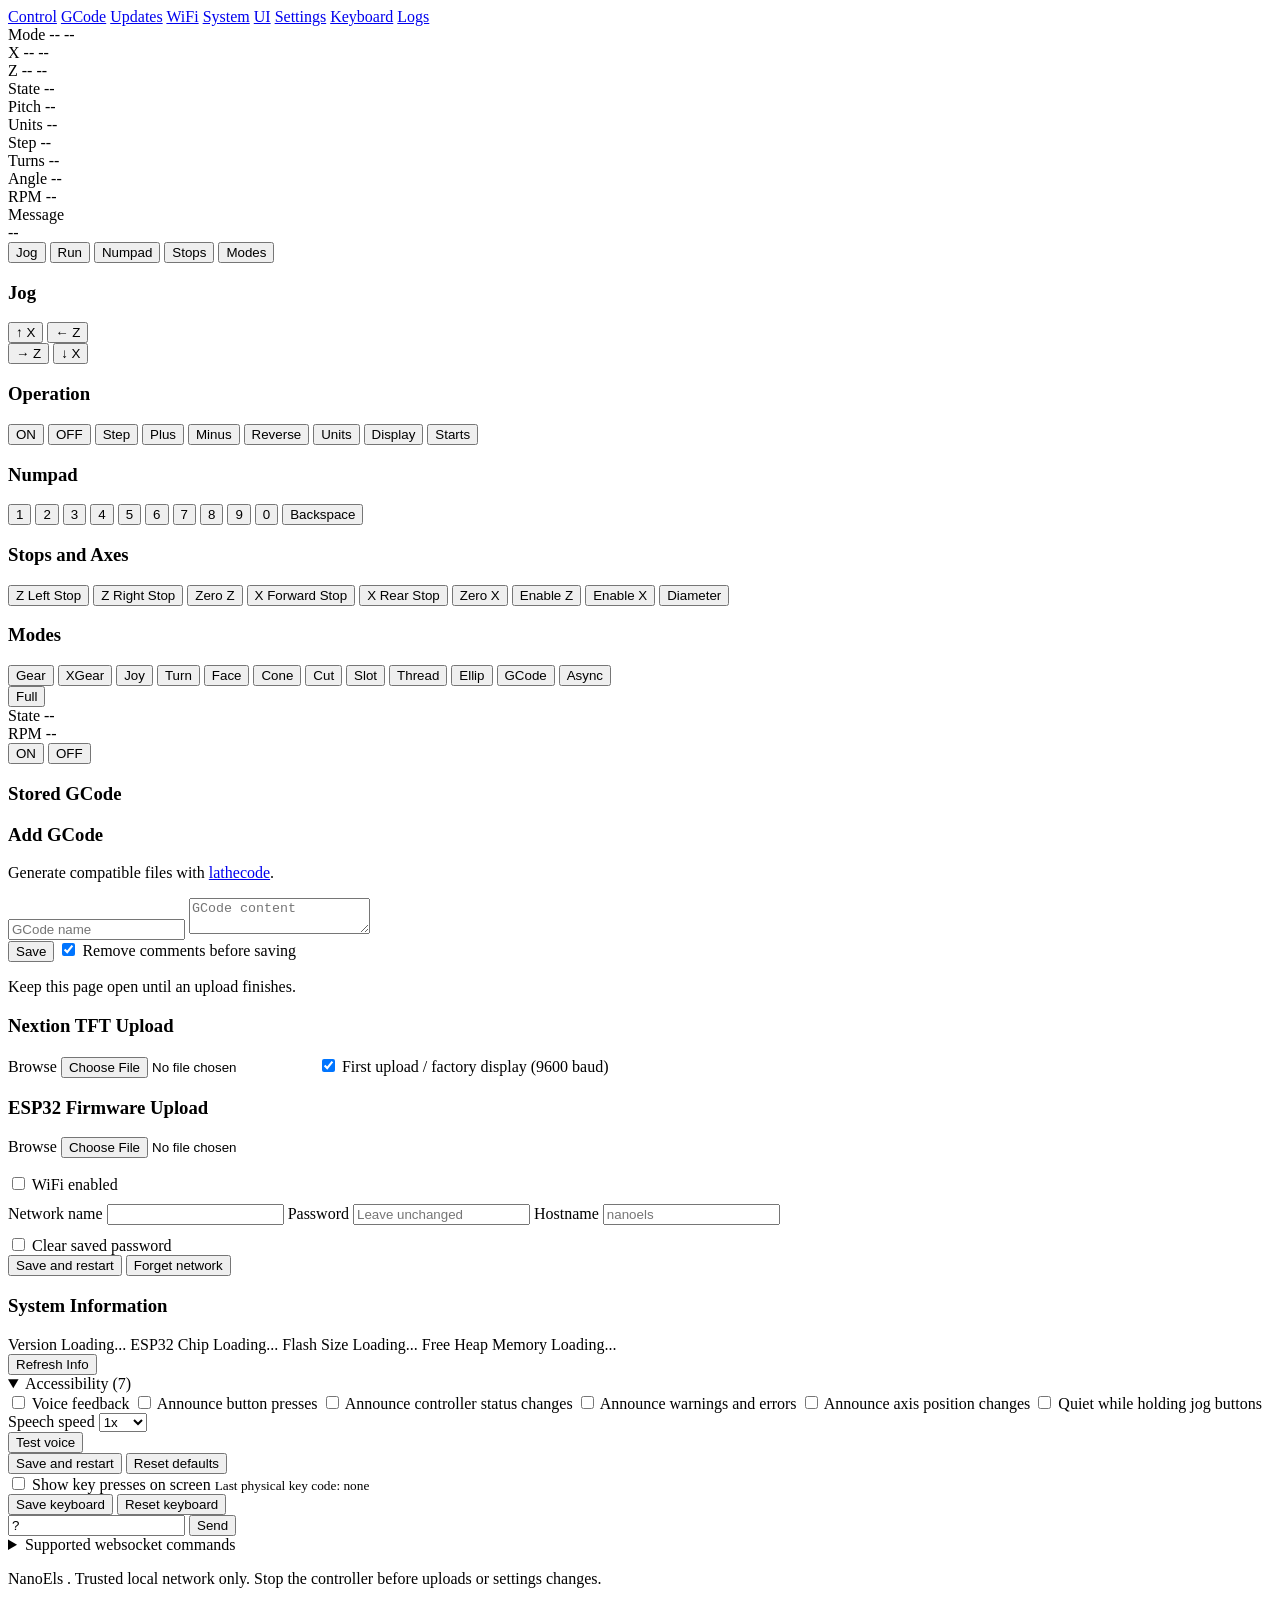
==== data/www/index.html @ 5fce3af6 "refactor(project): decouple into standalone multi-client repository - Restructure firmware into doma" ====
<!DOCTYPE html>
<html lang="en">
<head>
  <meta charset="UTF-8">
  <meta name="viewport" content="width=device-width, initial-scale=1.0">
  <title>NanoEls H5</title>
  <link rel="icon" href="data:;base64,">
  <link rel="stylesheet" href="/style.css">
</head>
<body>
  <div class="page-shell">
    <nav class="section-tabs" aria-label="Main sections">
      <a href="#control" data-section-link="control">Control</a>
      <a href="#gcode" data-section-link="gcode">GCode</a>
      <a href="#updates" data-section-link="updates">Updates</a>
      <a href="#wifi" data-section-link="wifi">WiFi</a>
      <a href="#system" data-section-link="system">System</a>
      <a href="#ui" data-section-link="ui">UI</a>
      <a href="#settings" data-section-link="settings">Settings</a>
      <a href="#keyboard" data-section-link="keyboard">Keyboard</a>
      <a href="#logs" data-section-link="logs">Logs</a>
    </nav>

    <main>
      <section id="section-control" class="app-section" data-section="control">
        <div class="section-stack control-stack">
          <section id="control-status" class="panel control-status-panel" aria-label="Controller status">
            <div class="control-status-grid">
              <div class="control-status-item control-status-button" data-control-shortcut-panel="modes" role="button" tabindex="0" aria-label="Open Modes">
                <span class="control-status-label">Mode</span>
                <span id="control-mode" class="control-status-value">--</span>
                <span id="control-mode-pitch" class="control-mode-pitch">--</span>
              </div>
              <div class="control-status-item control-status-button" data-control-shortcut-action="88" data-control-shortcut-label="Zero X" role="button" tabindex="0" aria-label="Zero X">
                <span class="control-status-label">X</span>
                <span id="control-x" class="control-status-value">--</span>
                <span id="control-x-inline-stops" class="control-axis-stops">--</span>
              </div>
              <div class="control-status-item control-status-button" data-control-shortcut-action="90" data-control-shortcut-label="Zero Z" role="button" tabindex="0" aria-label="Zero Z">
                <span class="control-status-label">Z</span>
                <span id="control-z" class="control-status-value">--</span>
                <span id="control-z-inline-stops" class="control-axis-stops">--</span>
              </div>
              <div class="control-status-item control-status-button control-y" data-control-shortcut-action="72" data-control-shortcut-label="Zero Y" role="button" tabindex="0" aria-label="Zero Y" hidden>
                <span class="control-status-label">Y</span>
                <span id="control-y" class="control-status-value">--</span>
                <span id="control-y-inline-stops" class="control-axis-stops">--</span>
              </div>
              <div class="control-status-item control-status-button control-status-extra" data-control-shortcut-action="27" data-control-shortcut-label="OFF" role="button" tabindex="0" aria-label="Stop controller">
                <span class="control-status-label">State</span>
                <span id="control-state" class="control-status-value">--</span>
              </div>
              <div class="control-status-item control-status-button control-status-extra" data-control-shortcut-action="82" data-control-shortcut-label="Reverse" role="button" tabindex="0" aria-label="Reverse pitch">
                <span class="control-status-label">Pitch</span>
                <span id="control-pitch" class="control-status-value">--</span>
              </div>
              <div class="control-status-item control-status-button control-status-extra" data-control-shortcut-action="77" data-control-shortcut-label="Units" role="button" tabindex="0" aria-label="Change units">
                <span class="control-status-label">Units</span>
                <span id="control-measure" class="control-status-value">--</span>
              </div>
              <div class="control-status-item control-status-button control-status-extra" data-control-shortcut-action="64" data-control-shortcut-label="Step" role="button" tabindex="0" aria-label="Change step">
                <span class="control-status-label">Step</span>
                <span id="control-step" class="control-status-value">--</span>
              </div>
              <div class="control-status-item control-status-button control-status-extra" data-control-shortcut-action="27" data-control-shortcut-label="Stop" role="button" tabindex="0" aria-label="Zero turns and angle">
                <span class="control-status-label">Turns</span>
                <span id="control-turns" class="control-status-value">--</span>
              </div>
              <div class="control-status-item control-status-button control-status-extra" data-control-shortcut-action="27" data-control-shortcut-label="Stop" role="button" tabindex="0" aria-label="Zero turns and angle">
                <span class="control-status-label">Angle</span>
                <span id="control-angle" class="control-status-value">--</span>
              </div>
              <div class="control-status-item control-status-extra">
                <span class="control-status-label">RPM</span>
                <span id="control-rpm" class="control-status-value">--</span>
              </div>
              <div class="control-status-item control-message control-extra-toggle" data-control-extra-toggle role="button" tabindex="0" aria-label="Show or hide controller details" aria-expanded="false">
                <div class="control-message-heading">
                  <span class="control-status-label">Message</span>
                  <span class="control-action-status" data-control-action-status role="status" aria-live="polite"></span>
                </div>
                <span id="control-message" class="control-status-value">--</span>
              </div>
            </div>
          </section>

          <div class="control-mobile-tabs" role="tablist" aria-label="Control groups">
            <button type="button" class="control-mobile-tab active" data-control-panel-tab="jog">Jog</button>
            <button type="button" class="control-mobile-tab" data-control-panel-tab="run">Run</button>
            <button type="button" class="control-mobile-tab" data-control-panel-tab="numpad">Numpad</button>
            <button type="button" class="control-mobile-tab" data-control-panel-tab="stops">Stops</button>
            <button type="button" class="control-mobile-tab" data-control-panel-tab="modes">Modes</button>
          </div>
          <div class="control-grid">
            <section class="panel control-panel active" data-control-panel="jog">
              <h3>Jog</h3>
              <div class="control-jog-grid">
                <button type="button" class="control-button hold control-jog-arrow control-jog-up" data-control-action="23" data-control-hold="1" data-control-label="X Forward" aria-label="Jog X forward" title="X Forward">
                  <span class="control-jog-symbol">↑</span>
                  <span class="control-jog-axis">X</span>
                </button>
                <button type="button" class="control-button hold control-jog-arrow control-jog-left" data-control-action="21" data-control-hold="1" data-control-label="Z Left" aria-label="Jog Z left" title="Z Left">
                  <span class="control-jog-symbol">←</span>
                  <span class="control-jog-axis">Z</span>
                </button>
                <div class="control-jog-center" aria-hidden="true"></div>
                <button type="button" class="control-button hold control-jog-arrow control-jog-right" data-control-action="22" data-control-hold="1" data-control-label="Z Right" aria-label="Jog Z right" title="Z Right">
                  <span class="control-jog-symbol">→</span>
                  <span class="control-jog-axis">Z</span>
                </button>
                <button type="button" class="control-button hold control-jog-arrow control-jog-down" data-control-action="24" data-control-hold="1" data-control-label="X Back" aria-label="Jog X back" title="X Back">
                  <span class="control-jog-symbol">↓</span>
                  <span class="control-jog-axis">X</span>
                </button>
                <button type="button" class="control-button hold control-jog-arrow control-jog-y-forward control-y" data-control-action="85" data-control-hold="1" data-control-label="Y Forward" aria-label="Jog Y forward" title="Y Forward" hidden>
                  <span class="control-jog-symbol">↑</span>
                  <span class="control-jog-axis">Y</span>
                </button>
                <button type="button" class="control-button hold control-jog-arrow control-jog-y-back control-y" data-control-action="74" data-control-hold="1" data-control-label="Y Back" aria-label="Jog Y back" title="Y Back" hidden>
                  <span class="control-jog-symbol">↓</span>
                  <span class="control-jog-axis">Y</span>
                </button>
              </div>
            </section>

            <section class="panel control-panel" data-control-panel="run">
              <h3>Operation</h3>
              <div class="control-button-grid">
                <button type="button" class="control-button" data-control-action="30">ON</button>
                <button type="button" class="control-button danger" data-control-action="27">OFF</button>
                <button type="button" class="control-button neutral" data-control-action="64">Step</button>
                <button type="button" class="control-button" data-control-action="95">Plus</button>
                <button type="button" class="control-button" data-control-action="60">Minus</button>
                <button type="button" class="control-button neutral" data-control-action="82">Reverse</button>
                <button type="button" class="control-button neutral" data-control-action="77">Units</button>
                <button type="button" class="control-button neutral" data-control-action="12">Display</button>
                <button type="button" class="control-button neutral" data-control-action="84">Starts</button>
              </div>
            </section>

            <section class="panel control-panel" data-control-panel="numpad">
              <h3>Numpad</h3>
              <div class="control-numpad">
                <button type="button" class="control-button neutral" data-control-action="49">1</button>
                <button type="button" class="control-button neutral" data-control-action="50">2</button>
                <button type="button" class="control-button neutral" data-control-action="51">3</button>
                <button type="button" class="control-button neutral" data-control-action="52">4</button>
                <button type="button" class="control-button neutral" data-control-action="53">5</button>
                <button type="button" class="control-button neutral" data-control-action="54">6</button>
                <button type="button" class="control-button neutral" data-control-action="55">7</button>
                <button type="button" class="control-button neutral" data-control-action="56">8</button>
                <button type="button" class="control-button neutral" data-control-action="57">9</button>
                <button type="button" class="control-button neutral" data-control-action="48">0</button>
                <button type="button" class="control-button neutral control-wide" data-control-action="28">Backspace</button>
              </div>
            </section>

            <section class="panel control-panel" data-control-panel="stops">
              <h3>Stops and Axes</h3>
              <div class="control-button-grid">
                <button type="button" class="control-button warning" data-control-action="65">Z Left Stop</button>
                <button type="button" class="control-button warning" data-control-action="68">Z Right Stop</button>
                <button type="button" class="control-button neutral" data-control-action="90">Zero Z</button>
                <button type="button" class="control-button warning" data-control-action="87">X Forward Stop</button>
                <button type="button" class="control-button warning" data-control-action="83">X Rear Stop</button>
                <button type="button" class="control-button neutral" data-control-action="88">Zero X</button>
                <button type="button" class="control-button warning control-y" data-control-action="73" hidden>Y Forward Stop</button>
                <button type="button" class="control-button warning control-y" data-control-action="75" hidden>Y Back Stop</button>
                <button type="button" class="control-button neutral control-y" data-control-action="72" hidden>Zero Y</button>
                <button type="button" class="control-button neutral" data-control-action="81">Enable Z</button>
                <button type="button" class="control-button neutral" data-control-action="67">Enable X</button>
                <button type="button" class="control-button neutral control-y" data-control-action="89" hidden>Enable Y</button>
                <button type="button" class="control-button neutral" data-control-action="79">Diameter</button>
              </div>
            </section>

            <section class="panel control-panel" data-control-panel="modes">
              <h3>Modes</h3>
              <div class="control-button-grid">
                <button type="button" class="control-button mode" data-control-action="97">Gear</button>
                <button type="button" class="control-button mode" data-control-action="109">XGear</button>
                <button type="button" class="control-button mode" data-control-action="108">Joy</button>
                <button type="button" class="control-button mode" data-control-action="98">Turn</button>
                <button type="button" class="control-button mode" data-control-action="99">Face</button>
                <button type="button" class="control-button mode" data-control-action="100">Cone</button>
                <button type="button" class="control-button mode" data-control-action="101">Cut</button>
                <button type="button" class="control-button mode" data-control-action="110">Slot</button>
                <button type="button" class="control-button mode" data-control-action="102">Thread</button>
                <button type="button" class="control-button mode" data-control-action="104">Ellip</button>
                <button type="button" class="control-button mode" data-control-action="105">GCode</button>
                <button type="button" class="control-button mode" data-control-action="103">Async</button>
                <button type="button" class="control-button mode control-y" data-control-action="106" hidden>Y</button>
              </div>
            </section>
          </div>
          <div class="control-bottom-bar">
            <button type="button" id="control-fullscreen" class="control-button control-fullscreen-button" aria-label="Fullscreen">Full</button>
            <div class="control-bottom-state control-status-button" data-control-shortcut-action="27" data-control-shortcut-label="OFF" role="button" tabindex="0" aria-label="Stop controller">
              <span class="control-status-label">State</span>
              <span id="control-bottom-state" class="control-status-value">--</span>
            </div>
            <div class="control-bottom-rpm">
              <span class="control-status-label">RPM</span>
              <span id="control-bottom-rpm" class="control-status-value">--</span>
            </div>
            <button type="button" class="control-button control-bottom-button" data-control-action="30">ON</button>
            <button type="button" class="control-button control-bottom-button danger" data-control-action="27">OFF</button>
          </div>
        </div>
      </section>

      <section id="section-gcode" class="app-section" data-section="gcode">
        <div class="section-stack">
          <section class="panel">
            <h3>Stored GCode</h3>
            <div id="gcode-list"></div>
            <p id="free-space"></p>
          </section>
          <section class="panel">
            <h3>Add GCode</h3>
            <p class="section-note">Generate compatible files with <a href="https://kachurovskiy.com/lathecode/" target="_blank">lathecode</a>.</p>
            <input type="text" id="gcode-name" placeholder="GCode name" required minlength="2">
            <textarea id="gcode-content" placeholder="GCode content" required minlength="2"></textarea>
            <div class="checkbox-container">
              <button id="add-gcode">Save</button>
              <input type="checkbox" id="remove-comments" checked>
              <label for="remove-comments">Remove comments before saving</label>
            </div>
          </section>
        </div>
      </section>

      <section id="section-updates" class="app-section" data-section="updates">
        <div class="section-header">
          <p class="section-note">Keep this page open until an upload finishes.</p>
        </div>
        <div class="section-stack">
          <section class="panel">
            <h3>Nextion TFT Upload</h3>
            <div id="tft-upload-controls">
              <label for="tft-file" id="tft-browse" class="button-like">Browse</label>
              <input type="file" id="tft-file" accept=".tft">
              <input type="checkbox" id="tft-first-upload" checked>
              <label for="tft-first-upload">First upload / factory display (9600 baud)</label>
            </div>
            <progress id="tft-progress" value="0" max="100" hidden></progress>
            <p id="tft-status"></p>
          </section>
          <section class="panel">
            <h3>ESP32 Firmware Upload</h3>
            <div id="firmware-upload-controls">
              <label for="firmware-file" id="firmware-browse" class="button-like">Browse</label>
              <input type="file" id="firmware-file" accept=".bin,application/octet-stream">
            </div>
            <progress id="firmware-progress" value="0" max="100" hidden></progress>
            <p id="firmware-status"></p>
          </section>
        </div>
      </section>

      <section id="section-wifi" class="app-section" data-section="wifi">
        <form id="wifi-form" class="config-section">
          <div class="config-grid" style="margin-bottom: 10px;">
            <label class="config-checkbox" for="wifi-enabled">
              <input type="checkbox" id="wifi-enabled">
              <span>WiFi enabled</span>
            </label>
          </div>
          <div class="config-grid" style="margin-bottom: 10px;">
            <label class="config-field" for="wifi-ssid">
              <span>Network name</span>
              <input type="text" id="wifi-ssid" maxlength="32" autocomplete="off">
            </label>
            <label class="config-field" for="wifi-password">
              <span>Password</span>
              <input type="password" id="wifi-password" maxlength="63" autocomplete="new-password" placeholder="Leave unchanged">
            </label>
            <label class="config-field" for="wifi-hostname">
              <span>Hostname</span>
              <input type="text" id="wifi-hostname" maxlength="32" autocomplete="off" placeholder="nanoels">
            </label>
          </div>
          <div class="config-grid">
            <label class="config-checkbox" for="wifi-clear-password">
              <input type="checkbox" id="wifi-clear-password">
              <span>Clear saved password</span>
            </label>
          </div>
          <div class="config-actions">
            <button id="save-wifi" type="submit">Save and restart</button>
            <button id="reset-wifi" type="button" class="secondary">Forget network</button>
            <span id="wifi-status" class="action-status" role="status" aria-live="polite"></span>
          </div>
        </form>
      </section>

      <section id="section-system" class="app-section" data-section="system">
        <div class="section-stack">
          <section class="config-section system-info-settings">
            <h3>System Information</h3>
            <div class="config-grid">
              <label class="config-field">
                <span class="config-label">Version</span>
                <span class="config-unit" id="sysinfo-version">Loading...</span>
              </label>
              <label class="config-field">
                <span class="config-label">ESP32 Chip</span>
                <span class="config-unit" id="sysinfo-chip">Loading...</span>
              </label>
              <label class="config-field">
                <span class="config-label">Flash Size</span>
                <span class="config-unit" id="sysinfo-flash">Loading...</span>
              </label>
              <label class="config-field">
                <span class="config-label">Free Heap Memory</span>
                <span class="config-unit" id="sysinfo-heap">Loading...</span>
              </label>
            </div>
            <div class="config-actions">
              <button id="refresh-sysinfo" type="button" class="secondary">Refresh Info</button>
            </div>
          </section>
        </div>
      </section>

      <section id="section-ui" class="app-section" data-section="ui">
        <div class="section-stack">
          <details class="config-section settings-group accessibility-settings" open>
            <summary>Accessibility (7)</summary>
            <div class="config-grid">
              <label class="config-checkbox" for="accessibility-voice-feedback">
                <input type="checkbox" id="accessibility-voice-feedback">
                <span>Voice feedback</span>
              </label>
              <label class="config-checkbox" for="accessibility-announce-buttons">
                <input type="checkbox" id="accessibility-announce-buttons">
                <span>Announce button presses</span>
              </label>
              <label class="config-checkbox" for="accessibility-announce-status">
                <input type="checkbox" id="accessibility-announce-status">
                <span>Announce controller status changes</span>
              </label>
              <label class="config-checkbox" for="accessibility-announce-warnings">
                <input type="checkbox" id="accessibility-announce-warnings">
                <span>Announce warnings and errors</span>
              </label>
              <label class="config-checkbox" for="accessibility-announce-axis">
                <input type="checkbox" id="accessibility-announce-axis">
                <span>Announce axis position changes</span>
              </label>
              <label class="config-checkbox" for="accessibility-quiet-hold">
                <input type="checkbox" id="accessibility-quiet-hold">
                <span>Quiet while holding jog buttons</span>
              </label>
              <label class="config-field" for="accessibility-speech-rate">
                <span class="config-label">Speech speed</span>
                <select id="accessibility-speech-rate">
                  <option value="1">1x</option>
                  <option value="1.5">1.5x</option>
                  <option value="2">2x</option>
                  <option value="3">3x</option>
                </select>
              </label>
            </div>
            <div class="config-actions">
              <button id="accessibility-test-voice" type="button" class="secondary">Test voice</button>
              <span id="accessibility-status" class="action-status" role="status" aria-live="polite"></span>
            </div>
          </details>
        </div>
      </section>

      <section id="section-settings" class="app-section" data-section="settings">
        <form id="config-form">
          <div id="config-fields"></div>
          <div class="config-actions sticky-actions">
            <button id="save-config" type="submit">Save and restart</button>
            <button id="reset-config" type="button" class="secondary">Reset defaults</button>
            <span id="config-status" class="action-status" role="status" aria-live="polite"></span>
          </div>
        </form>
      </section>

      <section id="section-keyboard" class="app-section" data-section="keyboard">
        <form id="keyboard-form">
          <section class="config-section">
            <label class="config-checkbox" for="keyboard-show-keys">
              <input type="checkbox" id="keyboard-show-keys">
              <span>Show key presses on screen</span>
            </label>
            <small class="config-help">Last physical key code: <span id="keyboard-last-key">none</span></small>
          </section>
          <div id="keyboard-fields"></div>
          <div class="config-actions sticky-actions">
            <button id="save-keyboard" type="submit">Save keyboard</button>
            <button id="reset-keyboard" type="button" class="secondary">Reset keyboard</button>
            <span id="keyboard-status" class="action-status" role="status" aria-live="polite"></span>
          </div>
        </form>
      </section>

      <section id="section-logs" class="app-section" data-section="logs">
        <div id="log"></div>
        <div id="command-container">
          <input type="text" id="command" placeholder="Enter command" value="?" minlength="1" required>
          <button id="send">Send</button>
        </div>
        <details class="panel">
          <summary>Supported websocket commands</summary>
          <ul>
            <li><code>?</code> requests controller status</li>
            <li><code>@21:1</code> presses direct action code 21; <code>@21:0</code> releases it without keyboard remapping</li>
            <li><code>=20</code> sends key code 20 as if it is pressed on the keyboard</li>
            <li><code>!</code> turns the controller off</li>
            <li><code>~</code> turns the controller on</li>
            <li><code>""</code> removes all GCode</li>
          </ul>
        </details>
      </section>
    </main>

    <footer class="app-footer">
      <p>NanoEls <span id="footer-version"></span>. Trusted local network only. Stop the controller before uploads or settings changes.</p>
    </footer>
  </div>

  <script src="/app.js"></script>
</body>
</html>
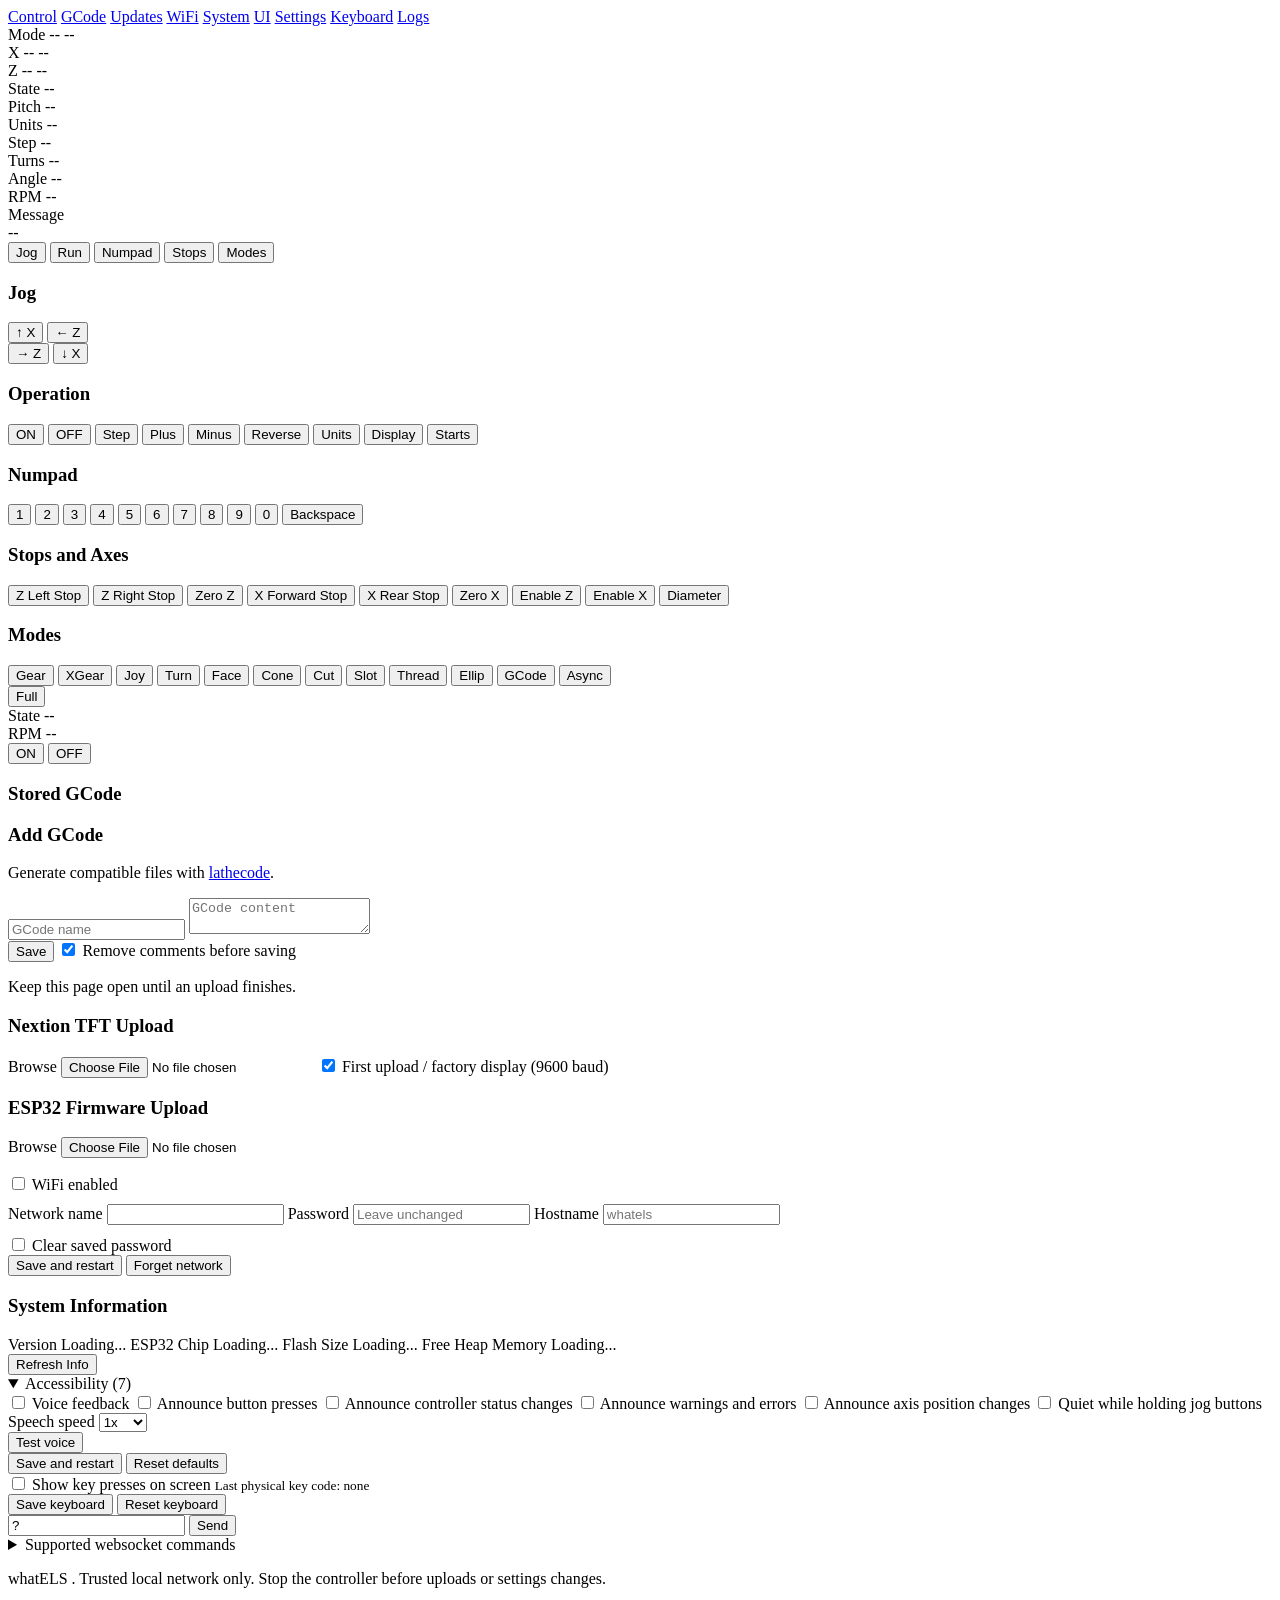
==== commit 455ae294: "rebrand: Rebrand project to whatELS and optimize rules & skills - Firmware: Rename namespaces to wha" ====
--- a/data/www/index.html
+++ b/data/www/index.html
@@ -3,7 +3,7 @@
 <head>
   <meta charset="UTF-8">
   <meta name="viewport" content="width=device-width, initial-scale=1.0">
-  <title>NanoEls H5</title>
+  <title>whatELS</title>
   <link rel="icon" href="data:;base64,">
   <link rel="stylesheet" href="/style.css">
 </head>
@@ -277,7 +277,7 @@
             </label>
             <label class="config-field" for="wifi-hostname">
               <span>Hostname</span>
-              <input type="text" id="wifi-hostname" maxlength="32" autocomplete="off" placeholder="nanoels">
+              <input type="text" id="wifi-hostname" maxlength="32" autocomplete="off" placeholder="whatels">
             </label>
           </div>
           <div class="config-grid">
@@ -420,7 +420,7 @@
     </main>
 
     <footer class="app-footer">
-      <p>NanoEls <span id="footer-version"></span>. Trusted local network only. Stop the controller before uploads or settings changes.</p>
+      <p>whatELS <span id="footer-version"></span>. Trusted local network only. Stop the controller before uploads or settings changes.</p>
     </footer>
   </div>
 
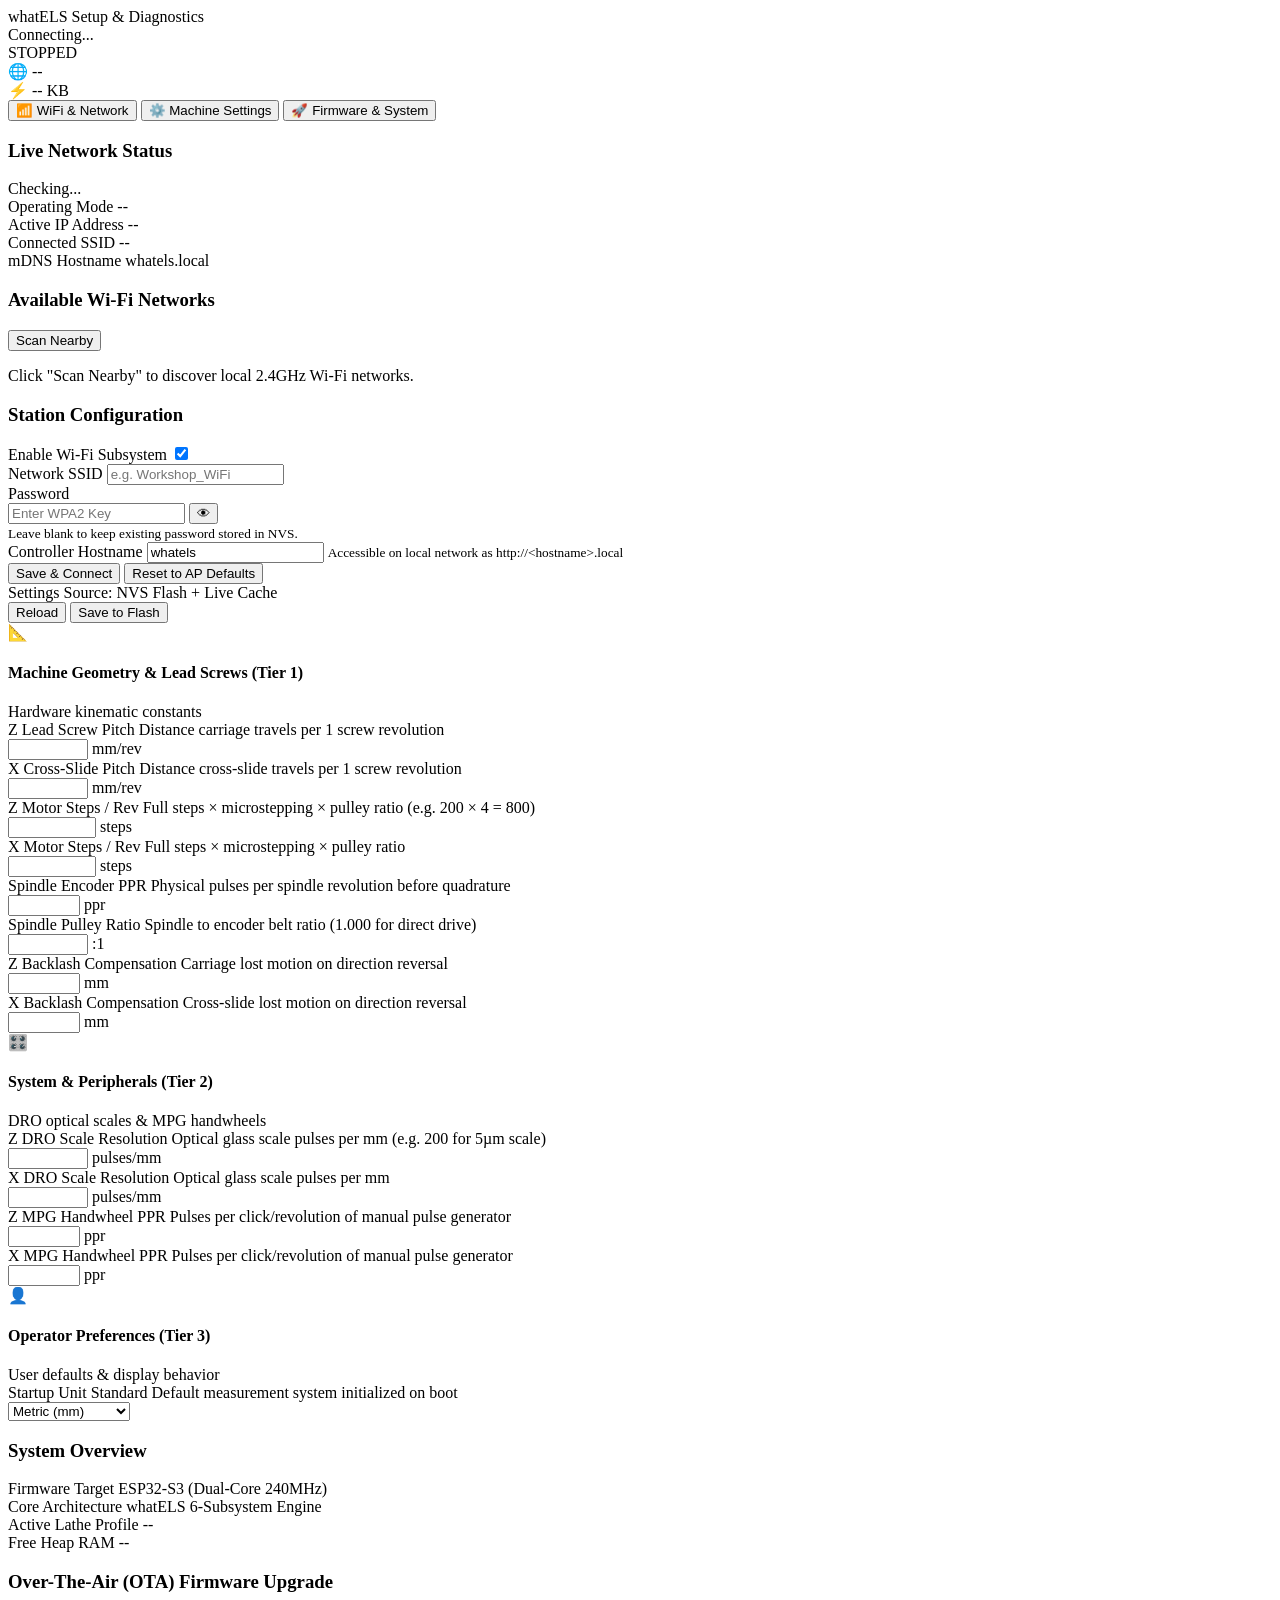
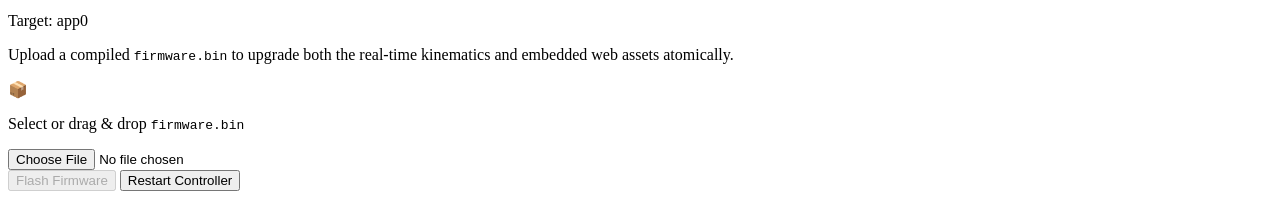
==== commit 82cb150d: "refactor(web): modernize web architecture, introduce WifiService, and streamline setup UI - Remove d" ====
--- a/data/www/index.html
+++ b/data/www/index.html
@@ -3,425 +3,436 @@
 <head>
   <meta charset="UTF-8">
   <meta name="viewport" content="width=device-width, initial-scale=1.0">
-  <title>whatELS</title>
-  <link rel="icon" href="data:;base64,">
+  <title>whatELS — Controller Setup & Configuration</title>
+  <link rel="icon" href="data:image/svg+xml,<svg xmlns=%22http://www.w3.org/2000/svg%22 viewBox=%220 0 100 100%22><text y=%22.9em%22 font-size=%2290%22>⚙️</text></svg>">
+  <link rel="preconnect" href="https://fonts.googleapis.com">
+  <link rel="preconnect" href="https://fonts.gstatic.com" crossorigin>
+  <link href="https://fonts.googleapis.com/css2?family=Inter:wght@400;500;600;700&family=JetBrains+Mono:wght@400;500;600&display=swap" rel="stylesheet">
   <link rel="stylesheet" href="/style.css">
 </head>
 <body>
-  <div class="page-shell">
-    <nav class="section-tabs" aria-label="Main sections">
-      <a href="#control" data-section-link="control">Control</a>
-      <a href="#gcode" data-section-link="gcode">GCode</a>
-      <a href="#updates" data-section-link="updates">Updates</a>
-      <a href="#wifi" data-section-link="wifi">WiFi</a>
-      <a href="#system" data-section-link="system">System</a>
-      <a href="#ui" data-section-link="ui">UI</a>
-      <a href="#settings" data-section-link="settings">Settings</a>
-      <a href="#keyboard" data-section-link="keyboard">Keyboard</a>
-      <a href="#logs" data-section-link="logs">Logs</a>
+  <div class="app-layout">
+    <!-- TOP HEADER -->
+    <header class="app-header">
+      <div class="brand">
+        <span class="brand-logo">what<span class="brand-accent">ELS</span></span>
+        <span class="brand-sub">Setup & Diagnostics</span>
+      </div>
+
+      <div class="header-telemetry">
+        <div class="status-pill status-ws" id="wsStatusPill">
+          <span class="status-dot"></span>
+          <span id="wsStatusText">Connecting...</span>
+        </div>
+        <div class="status-pill status-lathe" id="latheStatusPill">
+          <span class="status-dot"></span>
+          <span id="latheStatusText">STOPPED</span>
+        </div>
+        <div class="header-badge" id="wifiIpBadge" title="Controller IP">
+          <span class="badge-icon">🌐</span>
+          <span id="wifiIpText">--</span>
+        </div>
+        <div class="header-badge" id="heapBadge" title="Free Heap Memory">
+          <span class="badge-icon">⚡</span>
+          <span id="heapText">-- KB</span>
+        </div>
+      </div>
+    </header>
+
+    <!-- NAVIGATION TABS -->
+    <nav class="nav-tabs" role="tablist">
+      <button class="tab-btn active" data-tab="wifi" role="tab" aria-selected="true" id="tabBtnWifi">
+        <span class="tab-icon">📶</span>
+        <span class="tab-title">WiFi & Network</span>
+      </button>
+      <button class="tab-btn" data-tab="settings" role="tab" aria-selected="false" id="tabBtnSettings">
+        <span class="tab-icon">⚙️</span>
+        <span class="tab-title">Machine Settings</span>
+      </button>
+      <button class="tab-btn" data-tab="firmware" role="tab" aria-selected="false" id="tabBtnFirmware">
+        <span class="tab-icon">🚀</span>
+        <span class="tab-title">Firmware & System</span>
+      </button>
     </nav>
 
-    <main>
-      <section id="section-control" class="app-section" data-section="control">
-        <div class="section-stack control-stack">
-          <section id="control-status" class="panel control-status-panel" aria-label="Controller status">
-            <div class="control-status-grid">
-              <div class="control-status-item control-status-button" data-control-shortcut-panel="modes" role="button" tabindex="0" aria-label="Open Modes">
-                <span class="control-status-label">Mode</span>
-                <span id="control-mode" class="control-status-value">--</span>
-                <span id="control-mode-pitch" class="control-mode-pitch">--</span>
-              </div>
-              <div class="control-status-item control-status-button" data-control-shortcut-action="88" data-control-shortcut-label="Zero X" role="button" tabindex="0" aria-label="Zero X">
-                <span class="control-status-label">X</span>
-                <span id="control-x" class="control-status-value">--</span>
-                <span id="control-x-inline-stops" class="control-axis-stops">--</span>
-              </div>
-              <div class="control-status-item control-status-button" data-control-shortcut-action="90" data-control-shortcut-label="Zero Z" role="button" tabindex="0" aria-label="Zero Z">
-                <span class="control-status-label">Z</span>
-                <span id="control-z" class="control-status-value">--</span>
-                <span id="control-z-inline-stops" class="control-axis-stops">--</span>
-              </div>
-              <div class="control-status-item control-status-button control-y" data-control-shortcut-action="72" data-control-shortcut-label="Zero Y" role="button" tabindex="0" aria-label="Zero Y" hidden>
-                <span class="control-status-label">Y</span>
-                <span id="control-y" class="control-status-value">--</span>
-                <span id="control-y-inline-stops" class="control-axis-stops">--</span>
-              </div>
-              <div class="control-status-item control-status-button control-status-extra" data-control-shortcut-action="27" data-control-shortcut-label="OFF" role="button" tabindex="0" aria-label="Stop controller">
-                <span class="control-status-label">State</span>
-                <span id="control-state" class="control-status-value">--</span>
-              </div>
-              <div class="control-status-item control-status-button control-status-extra" data-control-shortcut-action="82" data-control-shortcut-label="Reverse" role="button" tabindex="0" aria-label="Reverse pitch">
-                <span class="control-status-label">Pitch</span>
-                <span id="control-pitch" class="control-status-value">--</span>
-              </div>
-              <div class="control-status-item control-status-button control-status-extra" data-control-shortcut-action="77" data-control-shortcut-label="Units" role="button" tabindex="0" aria-label="Change units">
-                <span class="control-status-label">Units</span>
-                <span id="control-measure" class="control-status-value">--</span>
-              </div>
-              <div class="control-status-item control-status-button control-status-extra" data-control-shortcut-action="64" data-control-shortcut-label="Step" role="button" tabindex="0" aria-label="Change step">
-                <span class="control-status-label">Step</span>
-                <span id="control-step" class="control-status-value">--</span>
-              </div>
-              <div class="control-status-item control-status-button control-status-extra" data-control-shortcut-action="27" data-control-shortcut-label="Stop" role="button" tabindex="0" aria-label="Zero turns and angle">
-                <span class="control-status-label">Turns</span>
-                <span id="control-turns" class="control-status-value">--</span>
-              </div>
-              <div class="control-status-item control-status-button control-status-extra" data-control-shortcut-action="27" data-control-shortcut-label="Stop" role="button" tabindex="0" aria-label="Zero turns and angle">
-                <span class="control-status-label">Angle</span>
-                <span id="control-angle" class="control-status-value">--</span>
-              </div>
-              <div class="control-status-item control-status-extra">
-                <span class="control-status-label">RPM</span>
-                <span id="control-rpm" class="control-status-value">--</span>
-              </div>
-              <div class="control-status-item control-message control-extra-toggle" data-control-extra-toggle role="button" tabindex="0" aria-label="Show or hide controller details" aria-expanded="false">
-                <div class="control-message-heading">
-                  <span class="control-status-label">Message</span>
-                  <span class="control-action-status" data-control-action-status role="status" aria-live="polite"></span>
-                </div>
-                <span id="control-message" class="control-status-value">--</span>
-              </div>
-            </div>
-          </section>
-
-          <div class="control-mobile-tabs" role="tablist" aria-label="Control groups">
-            <button type="button" class="control-mobile-tab active" data-control-panel-tab="jog">Jog</button>
-            <button type="button" class="control-mobile-tab" data-control-panel-tab="run">Run</button>
-            <button type="button" class="control-mobile-tab" data-control-panel-tab="numpad">Numpad</button>
-            <button type="button" class="control-mobile-tab" data-control-panel-tab="stops">Stops</button>
-            <button type="button" class="control-mobile-tab" data-control-panel-tab="modes">Modes</button>
-          </div>
-          <div class="control-grid">
-            <section class="panel control-panel active" data-control-panel="jog">
-              <h3>Jog</h3>
-              <div class="control-jog-grid">
-                <button type="button" class="control-button hold control-jog-arrow control-jog-up" data-control-action="23" data-control-hold="1" data-control-label="X Forward" aria-label="Jog X forward" title="X Forward">
-                  <span class="control-jog-symbol">↑</span>
-                  <span class="control-jog-axis">X</span>
-                </button>
-                <button type="button" class="control-button hold control-jog-arrow control-jog-left" data-control-action="21" data-control-hold="1" data-control-label="Z Left" aria-label="Jog Z left" title="Z Left">
-                  <span class="control-jog-symbol">←</span>
-                  <span class="control-jog-axis">Z</span>
-                </button>
-                <div class="control-jog-center" aria-hidden="true"></div>
-                <button type="button" class="control-button hold control-jog-arrow control-jog-right" data-control-action="22" data-control-hold="1" data-control-label="Z Right" aria-label="Jog Z right" title="Z Right">
-                  <span class="control-jog-symbol">→</span>
-                  <span class="control-jog-axis">Z</span>
-                </button>
-                <button type="button" class="control-button hold control-jog-arrow control-jog-down" data-control-action="24" data-control-hold="1" data-control-label="X Back" aria-label="Jog X back" title="X Back">
-                  <span class="control-jog-symbol">↓</span>
-                  <span class="control-jog-axis">X</span>
-                </button>
-                <button type="button" class="control-button hold control-jog-arrow control-jog-y-forward control-y" data-control-action="85" data-control-hold="1" data-control-label="Y Forward" aria-label="Jog Y forward" title="Y Forward" hidden>
-                  <span class="control-jog-symbol">↑</span>
-                  <span class="control-jog-axis">Y</span>
-                </button>
-                <button type="button" class="control-button hold control-jog-arrow control-jog-y-back control-y" data-control-action="74" data-control-hold="1" data-control-label="Y Back" aria-label="Jog Y back" title="Y Back" hidden>
-                  <span class="control-jog-symbol">↓</span>
-                  <span class="control-jog-axis">Y</span>
-                </button>
-              </div>
-            </section>
-
-            <section class="panel control-panel" data-control-panel="run">
-              <h3>Operation</h3>
-              <div class="control-button-grid">
-                <button type="button" class="control-button" data-control-action="30">ON</button>
-                <button type="button" class="control-button danger" data-control-action="27">OFF</button>
-                <button type="button" class="control-button neutral" data-control-action="64">Step</button>
-                <button type="button" class="control-button" data-control-action="95">Plus</button>
-                <button type="button" class="control-button" data-control-action="60">Minus</button>
-                <button type="button" class="control-button neutral" data-control-action="82">Reverse</button>
-                <button type="button" class="control-button neutral" data-control-action="77">Units</button>
-                <button type="button" class="control-button neutral" data-control-action="12">Display</button>
-                <button type="button" class="control-button neutral" data-control-action="84">Starts</button>
-              </div>
-            </section>
-
-            <section class="panel control-panel" data-control-panel="numpad">
-              <h3>Numpad</h3>
-              <div class="control-numpad">
-                <button type="button" class="control-button neutral" data-control-action="49">1</button>
-                <button type="button" class="control-button neutral" data-control-action="50">2</button>
-                <button type="button" class="control-button neutral" data-control-action="51">3</button>
-                <button type="button" class="control-button neutral" data-control-action="52">4</button>
-                <button type="button" class="control-button neutral" data-control-action="53">5</button>
-                <button type="button" class="control-button neutral" data-control-action="54">6</button>
-                <button type="button" class="control-button neutral" data-control-action="55">7</button>
-                <button type="button" class="control-button neutral" data-control-action="56">8</button>
-                <button type="button" class="control-button neutral" data-control-action="57">9</button>
-                <button type="button" class="control-button neutral" data-control-action="48">0</button>
-                <button type="button" class="control-button neutral control-wide" data-control-action="28">Backspace</button>
-              </div>
-            </section>
-
-            <section class="panel control-panel" data-control-panel="stops">
-              <h3>Stops and Axes</h3>
-              <div class="control-button-grid">
-                <button type="button" class="control-button warning" data-control-action="65">Z Left Stop</button>
-                <button type="button" class="control-button warning" data-control-action="68">Z Right Stop</button>
-                <button type="button" class="control-button neutral" data-control-action="90">Zero Z</button>
-                <button type="button" class="control-button warning" data-control-action="87">X Forward Stop</button>
-                <button type="button" class="control-button warning" data-control-action="83">X Rear Stop</button>
-                <button type="button" class="control-button neutral" data-control-action="88">Zero X</button>
-                <button type="button" class="control-button warning control-y" data-control-action="73" hidden>Y Forward Stop</button>
-                <button type="button" class="control-button warning control-y" data-control-action="75" hidden>Y Back Stop</button>
-                <button type="button" class="control-button neutral control-y" data-control-action="72" hidden>Zero Y</button>
-                <button type="button" class="control-button neutral" data-control-action="81">Enable Z</button>
-                <button type="button" class="control-button neutral" data-control-action="67">Enable X</button>
-                <button type="button" class="control-button neutral control-y" data-control-action="89" hidden>Enable Y</button>
-                <button type="button" class="control-button neutral" data-control-action="79">Diameter</button>
-              </div>
-            </section>
-
-            <section class="panel control-panel" data-control-panel="modes">
-              <h3>Modes</h3>
-              <div class="control-button-grid">
-                <button type="button" class="control-button mode" data-control-action="97">Gear</button>
-                <button type="button" class="control-button mode" data-control-action="109">XGear</button>
-                <button type="button" class="control-button mode" data-control-action="108">Joy</button>
-                <button type="button" class="control-button mode" data-control-action="98">Turn</button>
-                <button type="button" class="control-button mode" data-control-action="99">Face</button>
-                <button type="button" class="control-button mode" data-control-action="100">Cone</button>
-                <button type="button" class="control-button mode" data-control-action="101">Cut</button>
-                <button type="button" class="control-button mode" data-control-action="110">Slot</button>
-                <button type="button" class="control-button mode" data-control-action="102">Thread</button>
-                <button type="button" class="control-button mode" data-control-action="104">Ellip</button>
-                <button type="button" class="control-button mode" data-control-action="105">GCode</button>
-                <button type="button" class="control-button mode" data-control-action="103">Async</button>
-                <button type="button" class="control-button mode control-y" data-control-action="106" hidden>Y</button>
-              </div>
-            </section>
-          </div>
-          <div class="control-bottom-bar">
-            <button type="button" id="control-fullscreen" class="control-button control-fullscreen-button" aria-label="Fullscreen">Full</button>
-            <div class="control-bottom-state control-status-button" data-control-shortcut-action="27" data-control-shortcut-label="OFF" role="button" tabindex="0" aria-label="Stop controller">
-              <span class="control-status-label">State</span>
-              <span id="control-bottom-state" class="control-status-value">--</span>
-            </div>
-            <div class="control-bottom-rpm">
-              <span class="control-status-label">RPM</span>
-              <span id="control-bottom-rpm" class="control-status-value">--</span>
-            </div>
-            <button type="button" class="control-button control-bottom-button" data-control-action="30">ON</button>
-            <button type="button" class="control-button control-bottom-button danger" data-control-action="27">OFF</button>
-          </div>
+    <!-- MAIN CONTENT VIEW -->
+    <main class="content-container">
+      
+      <!-- TAB 1: WIFI & NETWORK -->
+      <section class="tab-panel active" id="panel-wifi" role="tabpanel">
+        <div class="panel-grid">
+          
+          <!-- Current Connection Card -->
+          <div class="card status-card">
+            <div class="card-header">
+              <h3>Live Network Status</h3>
+              <span class="badge-pill" id="wifiStateBadge">Checking...</span>
+            </div>
+            <div class="card-body">
+              <div class="kv-grid">
+                <div class="kv-item">
+                  <span class="kv-label">Operating Mode</span>
+                  <span class="kv-val mono" id="statusMode">--</span>
+                </div>
+                <div class="kv-item">
+                  <span class="kv-label">Active IP Address</span>
+                  <span class="kv-val mono accent" id="statusIp">--</span>
+                </div>
+                <div class="kv-item">
+                  <span class="kv-label">Connected SSID</span>
+                  <span class="kv-val mono" id="statusSsid">--</span>
+                </div>
+                <div class="kv-item">
+                  <span class="kv-label">mDNS Hostname</span>
+                  <span class="kv-val mono" id="statusHostname">whatels.local</span>
+                </div>
+              </div>
+            </div>
+          </div>
+
+          <!-- Network Scanner Card -->
+          <div class="card scan-card">
+            <div class="card-header">
+              <h3>Available Wi-Fi Networks</h3>
+              <button class="btn btn-sm btn-secondary" id="btnScanWifi" type="button">
+                <span class="btn-spinner" id="scanSpinner" hidden></span>
+                <span>Scan Nearby</span>
+              </button>
+            </div>
+            <div class="card-body">
+              <div class="network-list" id="networkList">
+                <p class="placeholder-text">Click "Scan Nearby" to discover local 2.4GHz Wi-Fi networks.</p>
+              </div>
+            </div>
+          </div>
+
+          <!-- Configuration Form Card -->
+          <div class="card form-card">
+            <div class="card-header">
+              <h3>Station Configuration</h3>
+            </div>
+            <div class="card-body">
+              <form id="wifiForm">
+                <div class="form-group toggle-group">
+                  <label for="inputWifiEnabled">Enable Wi-Fi Subsystem</label>
+                  <label class="switch">
+                    <input type="checkbox" id="inputWifiEnabled" checked>
+                    <span class="slider"></span>
+                  </label>
+                </div>
+
+                <div class="form-group">
+                  <label for="inputWifiSsid">Network SSID</label>
+                  <input type="text" id="inputWifiSsid" placeholder="e.g. Workshop_WiFi" required autocomplete="off">
+                </div>
+
+                <div class="form-group">
+                  <label for="inputWifiPassword">Password</label>
+                  <div class="password-wrapper">
+                    <input type="password" id="inputWifiPassword" placeholder="Enter WPA2 Key">
+                    <button type="button" class="btn-toggle-pwd" id="btnTogglePwd" title="Show/Hide Password">👁</button>
+                  </div>
+                  <small class="field-hint">Leave blank to keep existing password stored in NVS.</small>
+                </div>
+
+                <div class="form-group">
+                  <label for="inputWifiHostname">Controller Hostname</label>
+                  <input type="text" id="inputWifiHostname" placeholder="whatels" value="whatels">
+                  <small class="field-hint">Accessible on local network as http://&lt;hostname&gt;.local</small>
+                </div>
+
+                <div class="form-actions">
+                  <button type="submit" class="btn btn-primary" id="btnSaveWifi">Save & Connect</button>
+                  <button type="button" class="btn btn-danger" id="btnResetWifi">Reset to AP Defaults</button>
+                </div>
+              </form>
+            </div>
+          </div>
+
         </div>
       </section>
 
-      <section id="section-gcode" class="app-section" data-section="gcode">
-        <div class="section-stack">
-          <section class="panel">
-            <h3>Stored GCode</h3>
-            <div id="gcode-list"></div>
-            <p id="free-space"></p>
-          </section>
-          <section class="panel">
-            <h3>Add GCode</h3>
-            <p class="section-note">Generate compatible files with <a href="https://kachurovskiy.com/lathecode/" target="_blank">lathecode</a>.</p>
-            <input type="text" id="gcode-name" placeholder="GCode name" required minlength="2">
-            <textarea id="gcode-content" placeholder="GCode content" required minlength="2"></textarea>
-            <div class="checkbox-container">
-              <button id="add-gcode">Save</button>
-              <input type="checkbox" id="remove-comments" checked>
-              <label for="remove-comments">Remove comments before saving</label>
-            </div>
-          </section>
+      <!-- TAB 2: MACHINE SETTINGS -->
+      <section class="tab-panel" id="panel-settings" role="tabpanel">
+        <div class="settings-toolbar">
+          <div class="toolbar-info">
+            <span class="info-label">Settings Source:</span>
+            <span class="info-badge">NVS Flash + Live Cache</span>
+            <span class="dirty-badge" id="dirtyBadge" hidden>Unsaved Changes</span>
+          </div>
+          <div class="toolbar-actions">
+            <button class="btn btn-secondary btn-sm" id="btnReloadSettings" type="button">Reload</button>
+            <button class="btn btn-primary btn-sm" id="btnSaveAllSettings" type="button">Save to Flash</button>
+          </div>
+        </div>
+
+        <div class="settings-groups">
+          
+          <!-- TIER 1: MACHINE GEOMETRY & MECHANICS -->
+          <div class="settings-group-card">
+            <div class="group-header">
+              <div class="group-title">
+                <span class="group-icon">📐</span>
+                <h4>Machine Geometry & Lead Screws (Tier 1)</h4>
+              </div>
+              <span class="group-meta">Hardware kinematic constants</span>
+            </div>
+            <div class="settings-grid">
+              
+              <div class="setting-item" data-key="machine.screw_z_du">
+                <div class="setting-info">
+                  <label for="set_screw_z">Z Lead Screw Pitch</label>
+                  <span class="setting-desc">Distance carriage travels per 1 screw revolution</span>
+                </div>
+                <div class="setting-input-wrap">
+                  <input type="number" id="set_screw_z" step="0.001" min="0.1" max="50.0" data-scale="10000">
+                  <span class="setting-unit">mm/rev</span>
+                </div>
+              </div>
+
+              <div class="setting-item" data-key="machine.screw_x_du">
+                <div class="setting-info">
+                  <label for="set_screw_x">X Cross-Slide Pitch</label>
+                  <span class="setting-desc">Distance cross-slide travels per 1 screw revolution</span>
+                </div>
+                <div class="setting-input-wrap">
+                  <input type="number" id="set_screw_x" step="0.001" min="0.1" max="50.0" data-scale="10000">
+                  <span class="setting-unit">mm/rev</span>
+                </div>
+              </div>
+
+              <div class="setting-item" data-key="machine.z.motorSteps">
+                <div class="setting-info">
+                  <label for="set_steps_z">Z Motor Steps / Rev</label>
+                  <span class="setting-desc">Full steps × microstepping × pulley ratio (e.g. 200 × 4 = 800)</span>
+                </div>
+                <div class="setting-input-wrap">
+                  <input type="number" id="set_steps_z" step="1" min="1" max="1000000">
+                  <span class="setting-unit">steps</span>
+                </div>
+              </div>
+
+              <div class="setting-item" data-key="machine.x.motorSteps">
+                <div class="setting-info">
+                  <label for="set_steps_x">X Motor Steps / Rev</label>
+                  <span class="setting-desc">Full steps × microstepping × pulley ratio</span>
+                </div>
+                <div class="setting-input-wrap">
+                  <input type="number" id="set_steps_x" step="1" min="1" max="1000000">
+                  <span class="setting-unit">steps</span>
+                </div>
+              </div>
+
+              <div class="setting-item" data-key="machine.spindle.ppr">
+                <div class="setting-info">
+                  <label for="set_spindle_ppr">Spindle Encoder PPR</label>
+                  <span class="setting-desc">Physical pulses per spindle revolution before quadrature</span>
+                </div>
+                <div class="setting-input-wrap">
+                  <input type="number" id="set_spindle_ppr" step="1" min="10" max="10000">
+                  <span class="setting-unit">ppr</span>
+                </div>
+              </div>
+
+              <div class="setting-item" data-key="machine.spindle.ratio">
+                <div class="setting-info">
+                  <label for="set_spindle_ratio">Spindle Pulley Ratio</label>
+                  <span class="setting-desc">Spindle to encoder belt ratio (1.000 for direct drive)</span>
+                </div>
+                <div class="setting-input-wrap">
+                  <input type="number" id="set_spindle_ratio" step="0.001" min="0.01" max="10.0">
+                  <span class="setting-unit">:1</span>
+                </div>
+              </div>
+
+              <div class="setting-item" data-key="machine.z.backlashDu">
+                <div class="setting-info">
+                  <label for="set_backlash_z">Z Backlash Compensation</label>
+                  <span class="setting-desc">Carriage lost motion on direction reversal</span>
+                </div>
+                <div class="setting-input-wrap">
+                  <input type="number" id="set_backlash_z" step="0.001" min="0.0" max="5.0" data-scale="10000">
+                  <span class="setting-unit">mm</span>
+                </div>
+              </div>
+
+              <div class="setting-item" data-key="machine.x.backlashDu">
+                <div class="setting-info">
+                  <label for="set_backlash_x">X Backlash Compensation</label>
+                  <span class="setting-desc">Cross-slide lost motion on direction reversal</span>
+                </div>
+                <div class="setting-input-wrap">
+                  <input type="number" id="set_backlash_x" step="0.001" min="0.0" max="5.0" data-scale="10000">
+                  <span class="setting-unit">mm</span>
+                </div>
+              </div>
+
+            </div>
+          </div>
+
+          <!-- TIER 2: SYSTEM & PERIPHERALS -->
+          <div class="settings-group-card">
+            <div class="group-header">
+              <div class="group-title">
+                <span class="group-icon">🎛️</span>
+                <h4>System & Peripherals (Tier 2)</h4>
+              </div>
+              <span class="group-meta">DRO optical scales & MPG handwheels</span>
+            </div>
+            <div class="settings-grid">
+              
+              <div class="setting-item" data-key="sys.dro.zPulsesPerMm">
+                <div class="setting-info">
+                  <label for="set_dro_z">Z DRO Scale Resolution</label>
+                  <span class="setting-desc">Optical glass scale pulses per mm (e.g. 200 for 5µm scale)</span>
+                </div>
+                <div class="setting-input-wrap">
+                  <input type="number" id="set_dro_z" step="1" min="1" max="100000">
+                  <span class="setting-unit">pulses/mm</span>
+                </div>
+              </div>
+
+              <div class="setting-item" data-key="sys.dro.xPulsesPerMm">
+                <div class="setting-info">
+                  <label for="set_dro_x">X DRO Scale Resolution</label>
+                  <span class="setting-desc">Optical glass scale pulses per mm</span>
+                </div>
+                <div class="setting-input-wrap">
+                  <input type="number" id="set_dro_x" step="1" min="1" max="100000">
+                  <span class="setting-unit">pulses/mm</span>
+                </div>
+              </div>
+
+              <div class="setting-item" data-key="sys.mpg.zPulsesPerRev">
+                <div class="setting-info">
+                  <label for="set_mpg_z">Z MPG Handwheel PPR</label>
+                  <span class="setting-desc">Pulses per click/revolution of manual pulse generator</span>
+                </div>
+                <div class="setting-input-wrap">
+                  <input type="number" id="set_mpg_z" step="1" min="1" max="10000">
+                  <span class="setting-unit">ppr</span>
+                </div>
+              </div>
+
+              <div class="setting-item" data-key="sys.mpg.xPulsesPerRev">
+                <div class="setting-info">
+                  <label for="set_mpg_x">X MPG Handwheel PPR</label>
+                  <span class="setting-desc">Pulses per click/revolution of manual pulse generator</span>
+                </div>
+                <div class="setting-input-wrap">
+                  <input type="number" id="set_mpg_x" step="1" min="1" max="10000">
+                  <span class="setting-unit">ppr</span>
+                </div>
+              </div>
+
+            </div>
+          </div>
+
+          <!-- TIER 3: OPERATOR PREFERENCES -->
+          <div class="settings-group-card">
+            <div class="group-header">
+              <div class="group-title">
+                <span class="group-icon">👤</span>
+                <h4>Operator Preferences (Tier 3)</h4>
+              </div>
+              <span class="group-meta">User defaults & display behavior</span>
+            </div>
+            <div class="settings-grid">
+              
+              <div class="setting-item" data-key="prefs.startupMeasure">
+                <div class="setting-info">
+                  <label for="set_units">Startup Unit Standard</label>
+                  <span class="setting-desc">Default measurement system initialized on boot</span>
+                </div>
+                <div class="setting-input-wrap">
+                  <select id="set_units">
+                    <option value="0">Metric (mm)</option>
+                    <option value="1">Imperial (Inches)</option>
+                  </select>
+                </div>
+              </div>
+
+            </div>
+          </div>
+
         </div>
       </section>
 
-      <section id="section-updates" class="app-section" data-section="updates">
-        <div class="section-header">
-          <p class="section-note">Keep this page open until an upload finishes.</p>
-        </div>
-        <div class="section-stack">
-          <section class="panel">
-            <h3>Nextion TFT Upload</h3>
-            <div id="tft-upload-controls">
-              <label for="tft-file" id="tft-browse" class="button-like">Browse</label>
-              <input type="file" id="tft-file" accept=".tft">
-              <input type="checkbox" id="tft-first-upload" checked>
-              <label for="tft-first-upload">First upload / factory display (9600 baud)</label>
-            </div>
-            <progress id="tft-progress" value="0" max="100" hidden></progress>
-            <p id="tft-status"></p>
-          </section>
-          <section class="panel">
-            <h3>ESP32 Firmware Upload</h3>
-            <div id="firmware-upload-controls">
-              <label for="firmware-file" id="firmware-browse" class="button-like">Browse</label>
-              <input type="file" id="firmware-file" accept=".bin,application/octet-stream">
-            </div>
-            <progress id="firmware-progress" value="0" max="100" hidden></progress>
-            <p id="firmware-status"></p>
-          </section>
+      <!-- TAB 3: FIRMWARE & SYSTEM -->
+      <section class="tab-panel" id="panel-firmware" role="tabpanel">
+        <div class="panel-grid">
+          
+          <!-- System Information Card -->
+          <div class="card">
+            <div class="card-header">
+              <h3>System Overview</h3>
+            </div>
+            <div class="card-body">
+              <div class="kv-grid">
+                <div class="kv-item">
+                  <span class="kv-label">Firmware Target</span>
+                  <span class="kv-val mono">ESP32-S3 (Dual-Core 240MHz)</span>
+                </div>
+                <div class="kv-item">
+                  <span class="kv-label">Core Architecture</span>
+                  <span class="kv-val mono">whatELS 6-Subsystem Engine</span>
+                </div>
+                <div class="kv-item">
+                  <span class="kv-label">Active Lathe Profile</span>
+                  <span class="kv-val mono" id="infoPreset">--</span>
+                </div>
+                <div class="kv-item">
+                  <span class="kv-label">Free Heap RAM</span>
+                  <span class="kv-val mono accent" id="infoHeap">--</span>
+                </div>
+              </div>
+            </div>
+          </div>
+
+          <!-- OTA Upload Card -->
+          <div class="card ota-card">
+            <div class="card-header">
+              <h3>Over-The-Air (OTA) Firmware Upgrade</h3>
+              <span class="badge-pill info">Target: app0</span>
+            </div>
+            <div class="card-body">
+              <p class="ota-intro">Upload a compiled <code>firmware.bin</code> to upgrade both the real-time kinematics and embedded web assets atomically.</p>
+              
+              <div class="warning-callout" id="otaRunningWarning" hidden>
+                ⚠️ Lathe motion is currently engaged. Please STOP the lathe before initiating an update.
+              </div>
+
+              <form id="otaForm" method="POST" action="/firmware/upload" enctype="multipart/form-data">
+                <div class="file-drop-zone" id="dropZone">
+                  <span class="drop-icon">📦</span>
+                  <p class="drop-prompt">Select or drag & drop <code>firmware.bin</code></p>
+                  <input type="file" id="firmwareFile" name="update" accept=".bin" required>
+                  <span class="selected-file-name" id="fileNameDisplay"></span>
+                </div>
+
+                <div class="progress-bar-container" id="uploadProgressContainer" hidden>
+                  <div class="progress-bar" id="uploadProgressBar"></div>
+                  <span class="progress-label" id="uploadProgressLabel">0%</span>
+                </div>
+
+                <div class="form-actions">
+                  <button type="submit" class="btn btn-primary" id="btnUploadFirmware" disabled>Flash Firmware</button>
+                  <button type="button" class="btn btn-secondary" id="btnRestartController">Restart Controller</button>
+                </div>
+              </form>
+            </div>
+          </div>
+
         </div>
       </section>
 
-      <section id="section-wifi" class="app-section" data-section="wifi">
-        <form id="wifi-form" class="config-section">
-          <div class="config-grid" style="margin-bottom: 10px;">
-            <label class="config-checkbox" for="wifi-enabled">
-              <input type="checkbox" id="wifi-enabled">
-              <span>WiFi enabled</span>
-            </label>
-          </div>
-          <div class="config-grid" style="margin-bottom: 10px;">
-            <label class="config-field" for="wifi-ssid">
-              <span>Network name</span>
-              <input type="text" id="wifi-ssid" maxlength="32" autocomplete="off">
-            </label>
-            <label class="config-field" for="wifi-password">
-              <span>Password</span>
-              <input type="password" id="wifi-password" maxlength="63" autocomplete="new-password" placeholder="Leave unchanged">
-            </label>
-            <label class="config-field" for="wifi-hostname">
-              <span>Hostname</span>
-              <input type="text" id="wifi-hostname" maxlength="32" autocomplete="off" placeholder="whatels">
-            </label>
-          </div>
-          <div class="config-grid">
-            <label class="config-checkbox" for="wifi-clear-password">
-              <input type="checkbox" id="wifi-clear-password">
-              <span>Clear saved password</span>
-            </label>
-          </div>
-          <div class="config-actions">
-            <button id="save-wifi" type="submit">Save and restart</button>
-            <button id="reset-wifi" type="button" class="secondary">Forget network</button>
-            <span id="wifi-status" class="action-status" role="status" aria-live="polite"></span>
-          </div>
-        </form>
-      </section>
-
-      <section id="section-system" class="app-section" data-section="system">
-        <div class="section-stack">
-          <section class="config-section system-info-settings">
-            <h3>System Information</h3>
-            <div class="config-grid">
-              <label class="config-field">
-                <span class="config-label">Version</span>
-                <span class="config-unit" id="sysinfo-version">Loading...</span>
-              </label>
-              <label class="config-field">
-                <span class="config-label">ESP32 Chip</span>
-                <span class="config-unit" id="sysinfo-chip">Loading...</span>
-              </label>
-              <label class="config-field">
-                <span class="config-label">Flash Size</span>
-                <span class="config-unit" id="sysinfo-flash">Loading...</span>
-              </label>
-              <label class="config-field">
-                <span class="config-label">Free Heap Memory</span>
-                <span class="config-unit" id="sysinfo-heap">Loading...</span>
-              </label>
-            </div>
-            <div class="config-actions">
-              <button id="refresh-sysinfo" type="button" class="secondary">Refresh Info</button>
-            </div>
-          </section>
-        </div>
-      </section>
-
-      <section id="section-ui" class="app-section" data-section="ui">
-        <div class="section-stack">
-          <details class="config-section settings-group accessibility-settings" open>
-            <summary>Accessibility (7)</summary>
-            <div class="config-grid">
-              <label class="config-checkbox" for="accessibility-voice-feedback">
-                <input type="checkbox" id="accessibility-voice-feedback">
-                <span>Voice feedback</span>
-              </label>
-              <label class="config-checkbox" for="accessibility-announce-buttons">
-                <input type="checkbox" id="accessibility-announce-buttons">
-                <span>Announce button presses</span>
-              </label>
-              <label class="config-checkbox" for="accessibility-announce-status">
-                <input type="checkbox" id="accessibility-announce-status">
-                <span>Announce controller status changes</span>
-              </label>
-              <label class="config-checkbox" for="accessibility-announce-warnings">
-                <input type="checkbox" id="accessibility-announce-warnings">
-                <span>Announce warnings and errors</span>
-              </label>
-              <label class="config-checkbox" for="accessibility-announce-axis">
-                <input type="checkbox" id="accessibility-announce-axis">
-                <span>Announce axis position changes</span>
-              </label>
-              <label class="config-checkbox" for="accessibility-quiet-hold">
-                <input type="checkbox" id="accessibility-quiet-hold">
-                <span>Quiet while holding jog buttons</span>
-              </label>
-              <label class="config-field" for="accessibility-speech-rate">
-                <span class="config-label">Speech speed</span>
-                <select id="accessibility-speech-rate">
-                  <option value="1">1x</option>
-                  <option value="1.5">1.5x</option>
-                  <option value="2">2x</option>
-                  <option value="3">3x</option>
-                </select>
-              </label>
-            </div>
-            <div class="config-actions">
-              <button id="accessibility-test-voice" type="button" class="secondary">Test voice</button>
-              <span id="accessibility-status" class="action-status" role="status" aria-live="polite"></span>
-            </div>
-          </details>
-        </div>
-      </section>
-
-      <section id="section-settings" class="app-section" data-section="settings">
-        <form id="config-form">
-          <div id="config-fields"></div>
-          <div class="config-actions sticky-actions">
-            <button id="save-config" type="submit">Save and restart</button>
-            <button id="reset-config" type="button" class="secondary">Reset defaults</button>
-            <span id="config-status" class="action-status" role="status" aria-live="polite"></span>
-          </div>
-        </form>
-      </section>
-
-      <section id="section-keyboard" class="app-section" data-section="keyboard">
-        <form id="keyboard-form">
-          <section class="config-section">
-            <label class="config-checkbox" for="keyboard-show-keys">
-              <input type="checkbox" id="keyboard-show-keys">
-              <span>Show key presses on screen</span>
-            </label>
-            <small class="config-help">Last physical key code: <span id="keyboard-last-key">none</span></small>
-          </section>
-          <div id="keyboard-fields"></div>
-          <div class="config-actions sticky-actions">
-            <button id="save-keyboard" type="submit">Save keyboard</button>
-            <button id="reset-keyboard" type="button" class="secondary">Reset keyboard</button>
-            <span id="keyboard-status" class="action-status" role="status" aria-live="polite"></span>
-          </div>
-        </form>
-      </section>
-
-      <section id="section-logs" class="app-section" data-section="logs">
-        <div id="log"></div>
-        <div id="command-container">
-          <input type="text" id="command" placeholder="Enter command" value="?" minlength="1" required>
-          <button id="send">Send</button>
-        </div>
-        <details class="panel">
-          <summary>Supported websocket commands</summary>
-          <ul>
-            <li><code>?</code> requests controller status</li>
-            <li><code>@21:1</code> presses direct action code 21; <code>@21:0</code> releases it without keyboard remapping</li>
-            <li><code>=20</code> sends key code 20 as if it is pressed on the keyboard</li>
-            <li><code>!</code> turns the controller off</li>
-            <li><code>~</code> turns the controller on</li>
-            <li><code>""</code> removes all GCode</li>
-          </ul>
-        </details>
-      </section>
     </main>
 
-    <footer class="app-footer">
-      <p>whatELS <span id="footer-version"></span>. Trusted local network only. Stop the controller before uploads or settings changes.</p>
-    </footer>
+    <!-- TOAST NOTIFICATION -->
+    <div class="toast" id="toastNotification" role="alert" aria-live="assertive" hidden>
+      <span class="toast-icon" id="toastIcon">ℹ️</span>
+      <span class="toast-message" id="toastMessage">Action completed</span>
+    </div>
   </div>
 
   <script src="/app.js"></script>
